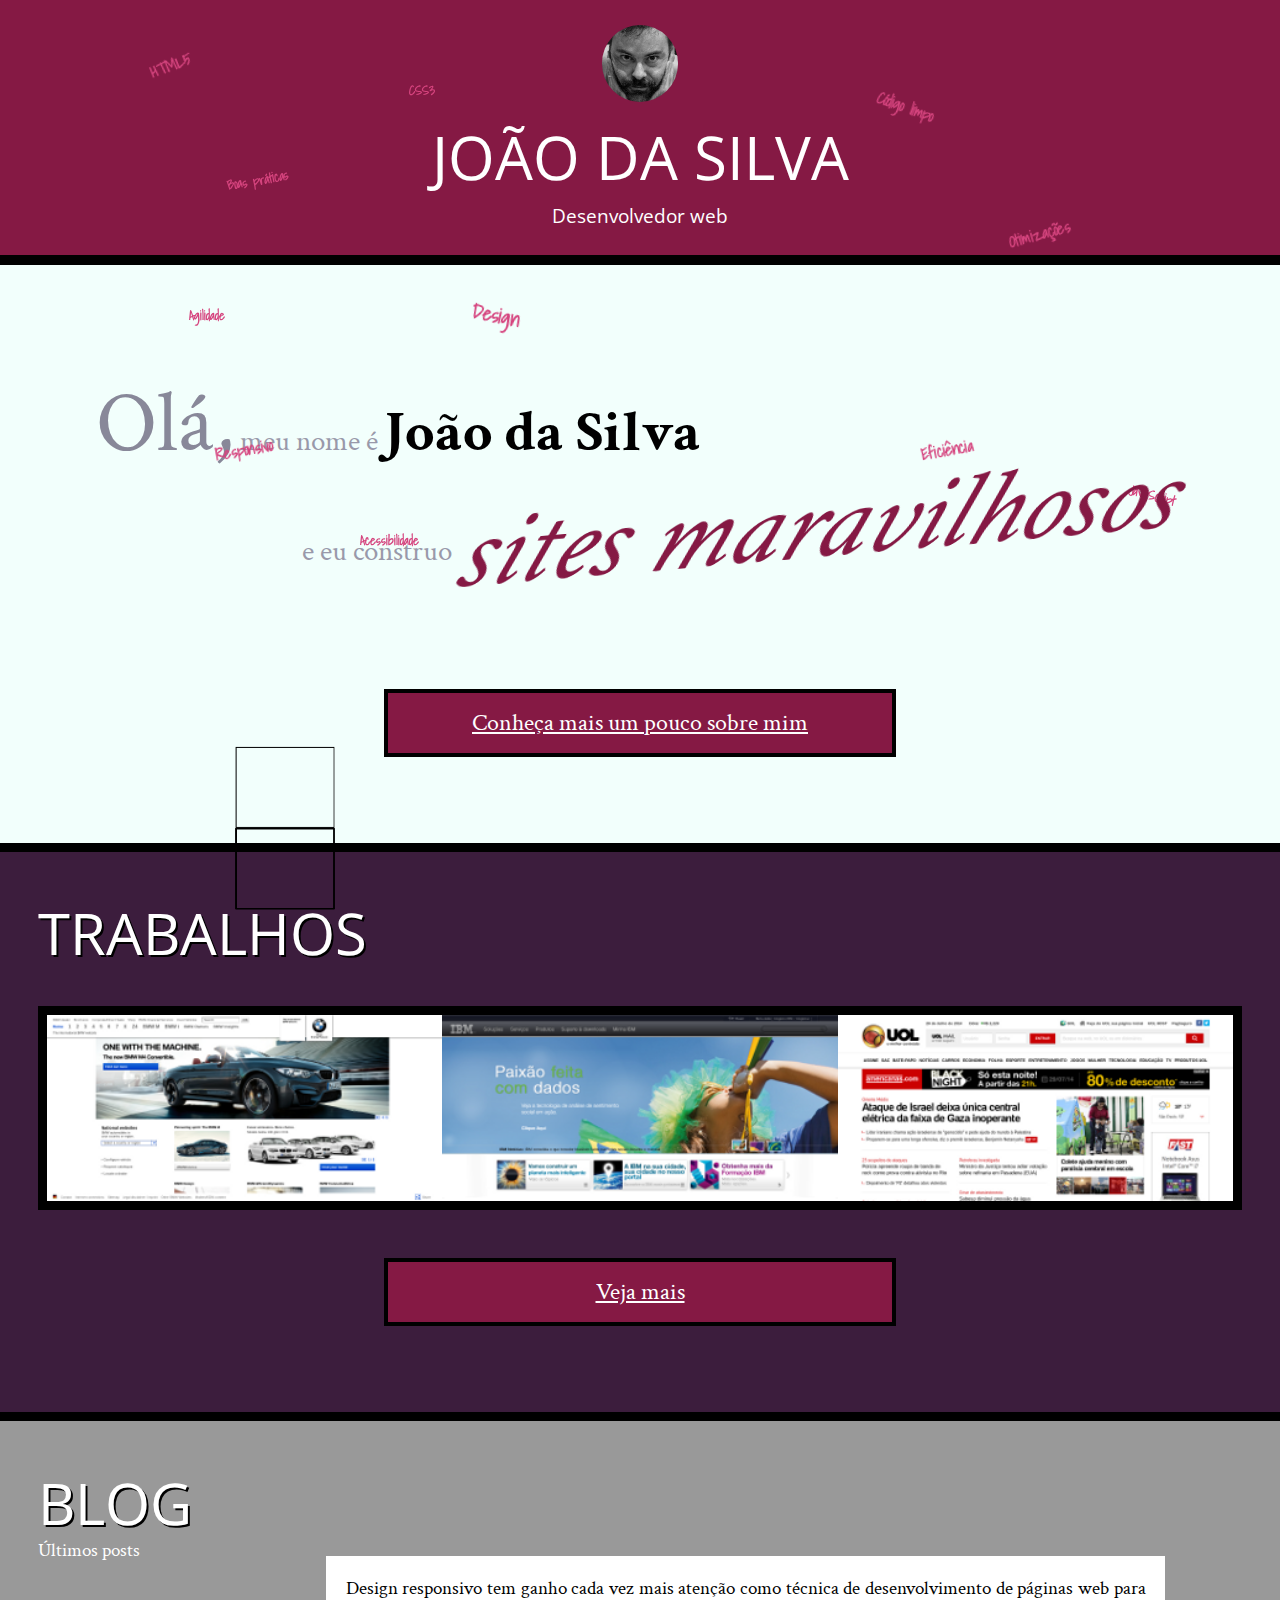
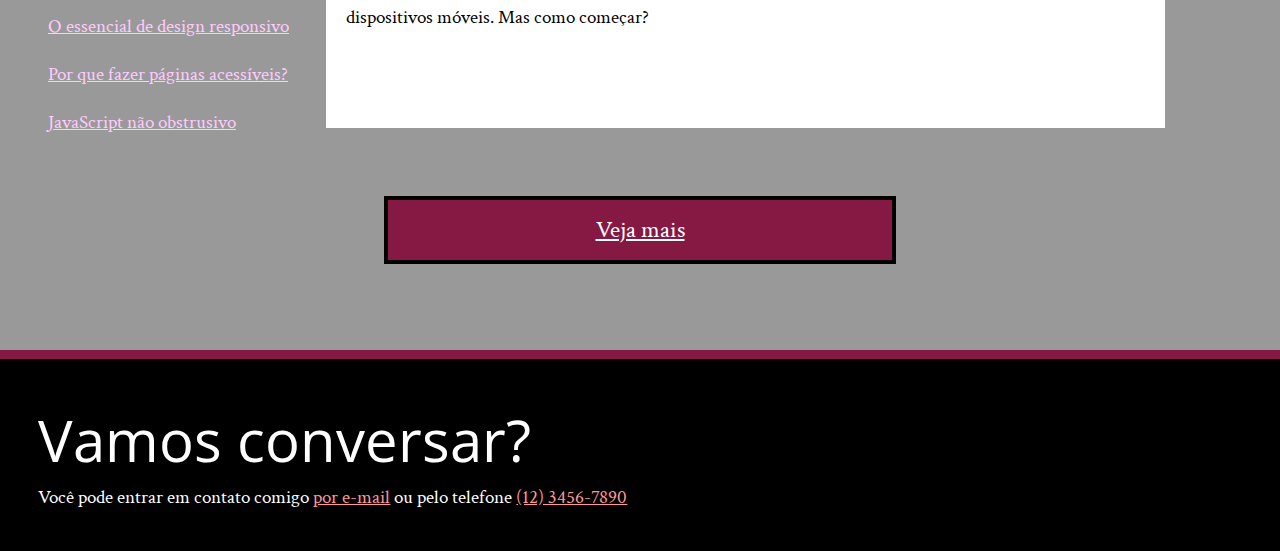
==== index.html @ 5e3d4ca6 "Add files via upload" ====
<!DOCTYPE html>
<html lang="pt">

<head>
    <meta charset="UTF-8">
    <title>João da Silva - Desenvolvedor Web</title>
    <link rel="shortcut icon" href="imagens/favicon.png">
    <link rel="stylesheet" href="css/reset.css">
    <link rel="stylesheet" href="css/site.css">
    <link rel="stylesheet" href="css/index.css">
    <link rel="stylesheet" href="http://fonts.googleapis.com/css?family=Crimson+Text:400,400italic,600">
    <link rel="stylesheet" href="http://fonts.googleapis.com/css?family=Open+Sans+Condensed:700">
    <link rel="stylesheet" href="http://fonts.googleapis.com/css?family=Shadows+Into+Light">
</head>

<body>
    <div class="cubo">
        <div class="face cima"></div>
        <div class="face baixo"></div>
        <div class="face esquerda"></div>
        <div class="face direita"></div>
        <div class="face frente"></div>
        <div class="face costas"></div>
    </div>
    <header class="titulo-principal">
        <img class="foto-home" src="imagens/eu.jpg" alt="Foto de João da Silva">
        <h1>João da Silva</h1>
        <p class="subtitulo-principal">Desenvolvedor web</p>
        <ul class="palavras-home">
            <li class="eficiencia">Eficiência</li>
            <li class="boas-praticas">Boas práticas</li>
            <li class="codigo-limpo">Código limpo</li>
            <li class="css3">CSS3</li>
            <li class="html5">HTML5</li>
            <li class="javascript">JavaScript</li>
            <li class="acessibilidade">Acessibilidade</li>
            <li class="responsivo">Responsivo</li>
            <li class="otimizacoes">Otimizações</li>
            <li class="agilidade">Agilidade</li>
            <li class="design">Design</li>
        </ul>
        <div>
            <a class="Twitter" href="https://twitter.com/joaodasilva">Siga-me no Twitter</a>
        </div>
    </header>
    <main>
        <section class="secao-inicio saudacao">
            <p class="saudacao"><span class="saudacao-inicio">Olá,</span> meu nome é <strong>João da Silva</strong>
                <span class="saudacao-ultima-linha">e eu construo <em class="sites-maravilhosos">sites
                        maravilhosos</em></span></p>
            <a class="botao-index" href="bio.html">Conheça mais um pouco sobre mim</a>
        </section>
        <section class="secao-inicio trabalhos">
            <h2>Trabalhos</h2>
            <ul>
                <li><img src="imagens/bmw.png" alt="Site da BMW"></li>
                <li><img src="imagens/ibm.png" alt="Site da IBM"></li>
                <li><img src="imagens/uol.png" alt="Site da UOL"></li>
            </ul>
            <a class="botao-index" href="portfolio.html">Veja mais</a>
        </section>
        <section class="secao-inicio blog">
            <h2>Blog</h2>
            <small>Últimos posts</small>
            <ol>
                <li>
                    <a href="blog.html">O essencial de design responsivo</a>
                    <p class="inicio-post">Design responsivo tem ganho cada vez mais atenção como técnica de
                        desenvolvimento de páginas web
                        para dispositivos móveis. Mas como começar?</p>
                </li>
                <li>
                    <a href="blog.html">Por que fazer páginas acessíveis?</a>
                </li>
                <li>
                    <a href="blog.html">JavaScript não obstrusivo</a>
                </li>
            </ol>
            <a class="botao-index" href="blog.html">Veja mais</a>
        </section>
    </main>
    <footer>
        <h2>Vamos conversar?</h2>
        <p>Você pode entrar em contato comigo <a href="contato.html">por e-mail</a> ou pelo telefone <a
                href="tel:+551234567890">(12) 3456-7890</a></p>
    </footer>
</body>

</html>
---- css/site.css ----
body {
    font-family: "Crimson Text", "Times New Roman", serif;
    background-color: #F2FFFC;
    font-size: 120%;
    line-height: 1.5;
}

h1,
h2,
.subtitulo-principal {
    font-family: "Open Sans Condensed", "Arial", sans-serif;
}

h1 {
    text-transform: uppercase;
    font-size: 60px;
}

.titulo-principal {
    text-align: center;
    background-color: #851944;
    color: #FFF;
    padding: 25px;
    border-bottom: 10px solid #000;
}

.subtitulo-texto {
    font-size: 30px;
    clear: both;
}

main a {
    color: #851944;
}

main p {
    text-align: justify;
    margin: 20px 0;
}

.navegacao-site {
    text-align: center;
    background-color: #3C1D3D;
    color: #F2FFFC;
    padding: 20px;
}

.navegacao-site a {
    color: inherit;
    font-family: "Open Sans Condensed", "Arial", sans-serif;
    text-transform: lowercase;
}

.navegacao-site h1 {
    font-size: 30px;
    margin-bottom: 25px;
}

.rodape-pagina {
    background-color: #000;
    color: #F2FFFC;
    padding: 20px;
    clear: both;
    position: fixed;
    bottom: 0;
    left: 0;
    width: 100%;
    box-sizing: border-box;
}

.container {
    width: 720px;
    margin-left: auto;
    margin-right: auto;
    padding: 30px 0;
}

strong {
    font-weight: bold;
}

em {
    font-style: italic;
}

.icones-redes-sociais li {
    display: inline-block;
}

.icones-redes-sociais a {
    width: 40px;
    height: 40px;
    display: block;
    text-indent: -99999px;
}

.github {
    background-image: url(../imagens/github.png);
}

.twitter {
    background-image: url(../imagens/twitter.png);
}

.linkedin {
    background-image: url(../imagens/linkedin.png);
}

main {
    width: 80%;
    float: left;
    padding-bottom: 80px;
}

.minha-foto,
.navegacao-site {
    border-left: 10px solid black;
    border-bottom: 10px solid black;
    box-sizing: border-box;
}

.navegacao-site {
    width: 20%;
    float: right;
    position: relative;
    top: 300px;
}

.minha-foto {
    position: absolute;
    top: 0;
    right: 0;
    height: 300px;
}
---- css/index.css ----
/* Foto do Index  */

.foto-home {
    height: 4em;
    border-radius: 1000%;
}

/* Seção de Titulo Principal */

.palavras-home {
    font-weight: bold;
    font-family: "Shadows Into Light";
    color: #D5447E;
    font-size: 0.7em;
    perspective: 6px;
    position: absolute;
    top: 0;
    left: 0;
    right: 0;
    bottom: 0;
}

.Twitter {
    display: inline-block;
    text-decoration: none;
    text-align: center;
    font-weight: bold;
    font-size: 25px;
    color: #FFF;
    background-color: #3C1D3D;
    position: absolute;
    padding: 0.5em 2.0em;
    border-top: #000 solid 0.1em;
    border-bottom: #000 solid 0.1em;
    transform: translate(137%, -606%) rotate(42deg);
}

/* Palavras */

.eficiencia {
    position: absolute;
    top: 50%;
    left: 70%;
    transform: translate(-50%, -50%) rotate(-10deg) translateZ(1px);
}

.boas-praticas {
    position: absolute;
    top: 20%;
    right: 75%;
    transform: translate(-50%, -50%) rotate(-10deg);
}

.codigo-limpo {
    position: absolute;
    top: 17%;
    left: 68%;
    transform: translate(-50%, -50%) rotate(20deg)translateZ(0.8px);
}

.css3 {
    position: absolute;
    top: 10%;
    right: 65%;
    transform: translate(-50%, -50%);
}

.html5 {
    position: absolute;
    top: 13%;
    right: 79%;
    transform: translate(-50%, -50%) rotate(-20deg) translateZ(0.8px);
}

.javascript {
    position: absolute;
    top: 55%;
    left: 90%;
    transform: translate(-50%, -50%) rotate(15deg);
}

.acessibilidade {
    position: absolute;
    top: 60%;
    right: 65%;
    transform: translate(-50%, -50%);
}

.responsivo {
    position: absolute;
    top: 50%;
    right: 72%;
    transform: translate(-50%, -50%) rotate(-10deg)translateZ(1px);
}

.otimizacoes {
    position: absolute;
    top: 30%;
    left: 76%;
    transform: translate(-50%, -50%) rotate(-15deg) translateZ(1px);
}

.agilidade {
    position: absolute;
    top: 35%;
    right: 81%;
    transform: translate(-50%, -50%);
}

.design {
    position: absolute;
    top: 40%;
    right: 55%;
    transform: translate(-50%, -50%) rotate(12deg) translateZ(2px);
}

/* Seção de Saudação  */

.sites-maravilhosos {
    display: inline-block;
    transform: skew(-25deg) rotate(-5deg) scale(0.95);
}

.saudacao p {
    font-size: 1.5em;
    color: #99A;
    line-height: 1;
    padding: 2em;
}

.saudacao-inicio {
    font-size: 3em;
    color: #889;
}

.saudacao-ultima-linha {
    text-align: right;
    display: block;
}

.saudacao strong {
    font-size: 2em;
    color: #000;
}

.saudacao em {
    color: #851944;
    font-size: 4em;
}

/* Seção de Botoes */

.botao-index {
    font-size: 1.25em;
    background-color: #851944;
    color: #FFF;
    padding: .5em;
    border: .2em solid black;
    width: 40ch;
    margin: 2em auto;
    display: block;
    text-align: center;
}

/* Seção para Inicios de Partes  */

.secao-inicio {
    padding: 2em;
}

.secao-inicio h2 {
    font-size: 3em;
    text-shadow: 2px 2px #000;
    text-transform: uppercase;
    margin-bottom: .5em;
}

.trabalhos {
    background-color: #3C1D3D;
    border-top: .5em solid #000;
    border-bottom: .5em solid #000;
}

.trabalhos h2 {
    color: #FFF;
}

.trabalhos ul {
    overflow: hidden;
    border: .5em solid black;
}

/* Seção para os Trabalhos  */

.trabalhos li {
    float: left;
    width: 33.333%;
}

.trabalhos img {
    width: 100%;
    display: block;
}

/* Seção para Blogs  */

.blog {
    background-color: #999;
    color: #FFF;
    border-bottom: .5em solid #851944;
    position: relative;
}

.blog small {
    position: relative;
    top: -2em;
}

.inicio-post {
    background: #FFF;
    color: #000;
    position: absolute;
    top: 1em;
    left: 11em;
    height: 7em;
    padding: 1em;
    margin: 6em;
}

.blog li a {
    color: #FCF;
    padding: .5em;
    display: block;
}

/* Seção para rodapés  */

footer {
    background-color: #000;
    color: #FFF;
    padding: 2em;
}

footer h2 {
    font-size: 3em;
}

footer a {
    color: #F99;
}

/* Seção do main  */

main {
    width: 100%;
    padding-bottom: 0;
    float: none;
}

/* Seção do Cubo */

.cubo {
    perspective: 6px;
    transform-style: preserve-3d;
    position: relative;
    top: 0;
    left: 0;
    right: 0;
    bottom: 0;
}

.face {
    display: inline-block;
    position: absolute;
    padding: 0.5em 2.0em;
    border: #000 solid 0.1em;
}

.cima {
    top: -150%;
    right: 70%;
    width: 20px;
    height: 60px;
    transform: translate(-50%, 920%);
}

.baixo {
    top: -150%;
    right: 70%;
    width: 20px;
    height: 60px;
    transform: translate(-50%, 1020%);
}

.esquerda {
    top: -150%;
    right: 70%;
    width: 20px;
    height: 60px;
    transform: translate(-50%, 1020%);
}

.direita {
    top: -150%;
    right: 70%;
    width: 20px;
    height: 60px;
    transform: translate(-50%, 1020%);
}

.frente {
    top: -150%;
    right: 70%;
    width: 20px;
    height: 60px;
    transform: translate(-50%, 1020%);
}

.costas {
    top: -150%;
    right: 70%;
    width: 20px;
    height: 60px;
    transform: translate(-50%, 1020%);
}
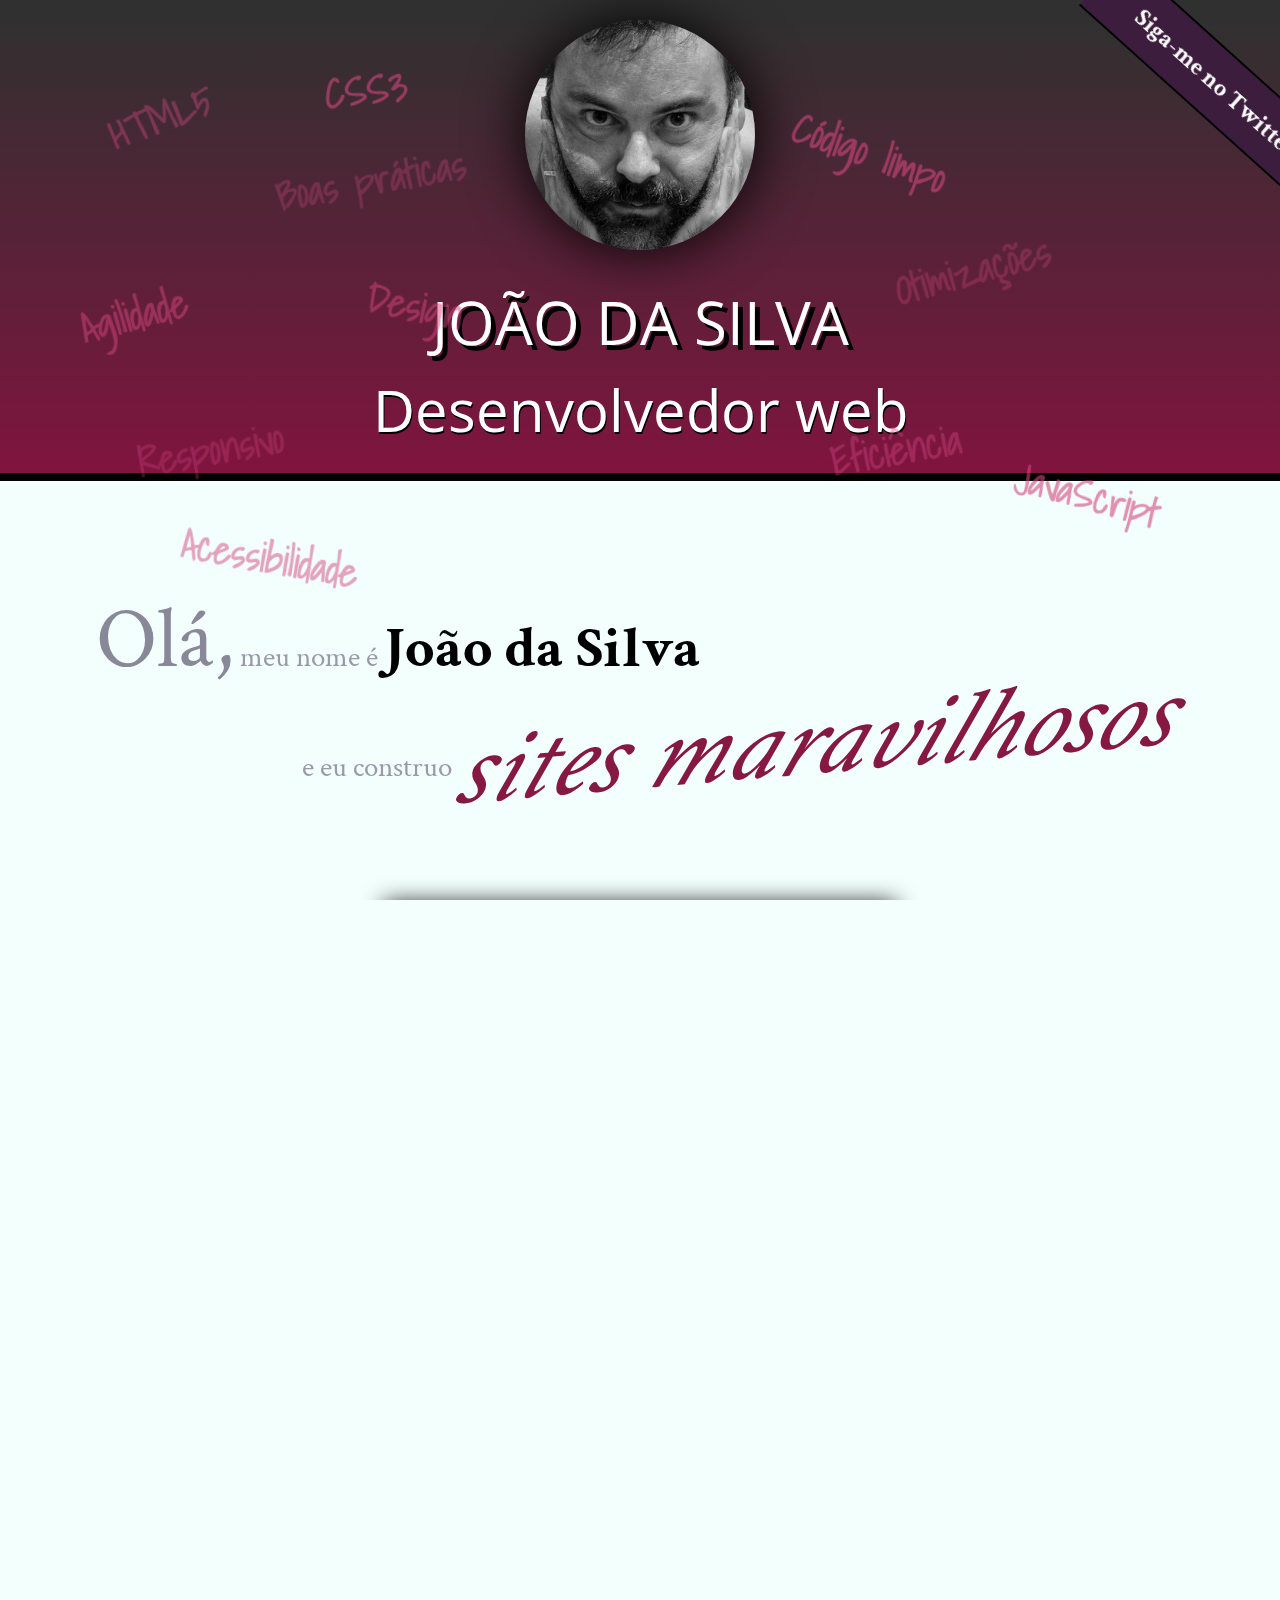
==== commit 593f4759: "Add files via upload" ====
--- a/index.html
+++ b/index.html
@@ -14,14 +14,14 @@
 </head>
 
 <body>
-    <div class="cubo">
-        <div class="face cima"></div>
-        <div class="face baixo"></div>
-        <div class="face esquerda"></div>
-        <div class="face direita"></div>
-        <div class="face frente"></div>
-        <div class="face costas"></div>
-    </div>
+    <!--div class="cubo">
+	<div class="face frente"></div>
+	<div class="face direita"></div>
+	<div class="face esquerda"></div>
+	<div class="face cima"></div>
+	<div class="face baixo"></div>
+	<div class="face tras"></div>
+    </div> -->
     <header class="titulo-principal">
         <img class="foto-home" src="imagens/eu.jpg" alt="Foto de João da Silva">
         <h1>João da Silva</h1>
@@ -44,6 +44,9 @@
         </div>
     </header>
     <main>
+        <!-- <span class="esconde-pagina">
+                <p> Teste de esconder o fundo da pagina </p>
+        </span>-->
         <section class="secao-inicio saudacao">
             <p class="saudacao"><span class="saudacao-inicio">Olá,</span> meu nome é <strong>João da Silva</strong>
                 <span class="saudacao-ultima-linha">e eu construo <em class="sites-maravilhosos">sites
--- a/css/site.css
+++ b/css/site.css
@@ -5,23 +5,27 @@
     line-height: 1.5;
 }
 
-h1,
-h2,
-.subtitulo-principal {
+h1, h2, .subtitulo-principal {
     font-family: "Open Sans Condensed", "Arial", sans-serif;
 }
 
 h1 {
     text-transform: uppercase;
     font-size: 60px;
+    text-shadow: 5px 5px black;
 }
 
 .titulo-principal {
+    font-size: 300%;
     text-align: center;
     background-color: #851944;
     color: #FFF;
-    padding: 25px;
-    border-bottom: 10px solid #000;
+    padding: 1.25rem;
+    border-bottom: .5rem solid #000;
+}
+
+.subtitulo-principal {
+    text-shadow: 1.5px 1.5px black;
 }
 
 .subtitulo-texto {
@@ -57,8 +61,8 @@
 }
 
 .rodape-pagina {
-    background-color: #000;
-    color: #F2FFFC;
+    background-color: rgba(0, 0, 0, 0.2);
+    color: rgba(0, 0, 0, 0.7);
     padding: 20px;
     clear: both;
     position: fixed;
@@ -112,8 +116,7 @@
     padding-bottom: 80px;
 }
 
-.minha-foto,
-.navegacao-site {
+.minha-foto, .navegacao-site {
     border-left: 10px solid black;
     border-bottom: 10px solid black;
     box-sizing: border-box;
@@ -131,4 +134,4 @@
     top: 0;
     right: 0;
     height: 300px;
-}
+}--- a/css/index.css
+++ b/css/index.css
@@ -3,16 +3,33 @@
 .foto-home {
     height: 4em;
     border-radius: 1000%;
+    box-shadow: 0 0 1em black;
+}
+
+/* Seção de 3D */
+
+body, html {
+    height: 100%;
+    overflow-x: hidden;
+}
+
+body {
+    perspective: 6px;
+    perspective-origin: 50% 160px;
 }
 
 /* Seção de Titulo Principal */
+
+.titulo-principal {
+    background-image: linear-gradient(to bottom, rgb(49, 48, 48) 5%, #80143f);
+    background-size: 100%;
+}
 
 .palavras-home {
     font-weight: bold;
     font-family: "Shadows Into Light";
     color: #D5447E;
     font-size: 0.7em;
-    perspective: 6px;
     position: absolute;
     top: 0;
     left: 0;
@@ -42,27 +59,31 @@
     top: 50%;
     left: 70%;
     transform: translate(-50%, -50%) rotate(-10deg) translateZ(1px);
+    opacity: 0.4;
 }
 
 .boas-praticas {
     position: absolute;
     top: 20%;
-    right: 75%;
-    transform: translate(-50%, -50%) rotate(-10deg);
+    right: 56%;
+    transform: translate(-50%, -50%) rotate(-10deg)translateZ(1px);
+    opacity: 0.3;
 }
 
 .codigo-limpo {
     position: absolute;
     top: 17%;
     left: 68%;
-    transform: translate(-50%, -50%) rotate(20deg)translateZ(0.8px);
+    transform: translate(-50%, -50%) rotate(20deg)translateZ(1px);
+    opacity: 0.6;
 }
 
 .css3 {
     position: absolute;
     top: 10%;
     right: 65%;
-    transform: translate(-50%, -50%);
+    transform: translate(-50%, -50%)rotate(-5deg) translateZ(0.8px);
+    opacity: 0.6;
 }
 
 .html5 {
@@ -70,20 +91,23 @@
     top: 13%;
     right: 79%;
     transform: translate(-50%, -50%) rotate(-20deg) translateZ(0.8px);
+    opacity: 0.4;
 }
 
 .javascript {
     position: absolute;
     top: 55%;
-    left: 90%;
-    transform: translate(-50%, -50%) rotate(15deg);
+    left: 85%;
+    transform: translate(-50%, -50%) rotate(15deg)translateZ(0.8px);
+    opacity: 0.6;
 }
 
 .acessibilidade {
     position: absolute;
-    top: 60%;
+    top: 62%;
     right: 65%;
-    transform: translate(-50%, -50%);
+    transform: translate(-50%, -50%)rotate(10deg) translateZ(0.2px);
+    opacity: 0.5;
 }
 
 .responsivo {
@@ -91,6 +115,7 @@
     top: 50%;
     right: 72%;
     transform: translate(-50%, -50%) rotate(-10deg)translateZ(1px);
+    opacity: 0.3;
 }
 
 .otimizacoes {
@@ -98,20 +123,23 @@
     top: 30%;
     left: 76%;
     transform: translate(-50%, -50%) rotate(-15deg) translateZ(1px);
+    opacity: 0.3;
 }
 
 .agilidade {
     position: absolute;
     top: 35%;
     right: 81%;
-    transform: translate(-50%, -50%);
+    transform: translate(-50%, -50%)rotate(-15deg) translateZ(0.5px);
+    opacity: 0.5;
 }
 
 .design {
     position: absolute;
-    top: 40%;
-    right: 55%;
+    top: 34%;
+    right: 60%;
     transform: translate(-50%, -50%) rotate(12deg) translateZ(2px);
+    opacity: 0.5;
 }
 
 /* Seção de Saudação  */
@@ -160,6 +188,7 @@
     margin: 2em auto;
     display: block;
     text-align: center;
+    box-shadow: 0 0 1em black, inset 0 0 0.5em white;
 }
 
 /* Seção para Inicios de Partes  */
@@ -173,12 +202,19 @@
     text-shadow: 2px 2px #000;
     text-transform: uppercase;
     margin-bottom: .5em;
-}
+    text-shadow: 5px 5px black;
+}
+
+/* Seção para os Trabalhos  */
 
 .trabalhos {
     background-color: #3C1D3D;
     border-top: .5em solid #000;
     border-bottom: .5em solid #000;
+    background-image: linear-gradient(to bottom left, rgba(26, 23, 23, 0.87) 10px, rgba(250, 244, 244, 0));
+    background-repeat: repeat;
+    background-size: 100%;
+    background-attachment: fixed;
 }
 
 .trabalhos h2 {
@@ -189,8 +225,6 @@
     overflow: hidden;
     border: .5em solid black;
 }
-
-/* Seção para os Trabalhos  */
 
 .trabalhos li {
     float: left;
@@ -243,6 +277,7 @@
 
 footer h2 {
     font-size: 3em;
+    text-shadow: 2px 2px #851944;
 }
 
 footer a {
@@ -257,69 +292,67 @@
     float: none;
 }
 
-/* Seção do Cubo */
-
+/* Seção do Cubo 
+
+.face {
+  display: block;
+  width: 200px;
+  height: 200px;
+  position: absolute;
+  top: 0;
+  left: 0;
+}
+.frente {
+  background-color: red;
+  transform: translateZ(100px);
+}
+.direita {
+  background-color: blue;
+  transform: translateX(100px) rotateY(90deg);
+}
+.esquerda {
+  background-color: green;
+  transform: translateX(-100px) rotateY(-90deg);
+}
+.cima {
+  background-color: yellow;
+  transform: translateY(100px) rotateX(90deg);
+}
+.baixo {
+  background-color: magenta;
+  transform: translateY(-100px) rotateX(-90deg);
+}
+.tras {
+  background-color: cyan;
+  transform: translateZ(-100px) rotateY(180deg);
+}
 .cubo {
-    perspective: 6px;
-    transform-style: preserve-3d;
-    position: relative;
-    top: 0;
-    left: 0;
-    right: 0;
-    bottom: 0;
-}
-
-.face {
-    display: inline-block;
-    position: absolute;
-    padding: 0.5em 2.0em;
-    border: #000 solid 0.1em;
-}
-
-.cima {
-    top: -150%;
-    right: 70%;
-    width: 20px;
-    height: 60px;
-    transform: translate(-50%, 920%);
-}
-
-.baixo {
-    top: -150%;
-    right: 70%;
-    width: 20px;
-    height: 60px;
-    transform: translate(-50%, 1020%);
-}
-
-.esquerda {
-    top: -150%;
-    right: 70%;
-    width: 20px;
-    height: 60px;
-    transform: translate(-50%, 1020%);
-}
-
-.direita {
-    top: -150%;
-    right: 70%;
-    width: 20px;
-    height: 60px;
-    transform: translate(-50%, 1020%);
-}
-
-.frente {
-    top: -150%;
-    right: 70%;
-    width: 20px;
-    height: 60px;
-    transform: translate(-50%, 1020%);
-}
-
-.costas {
-    top: -150%;
-    right: 70%;
-    width: 20px;
-    height: 60px;
-    transform: translate(-50%, 1020%);
-}+  transform-style: preserve-3d;
+  width: 200px;
+  height: 200px;
+  position: relative;
+  top: 100px;
+  left: 100px;
+  transform: rotateX(10deg) rotateY(10deg);
+}
+
+*/
+
+/* Escondendo uma pagina em um dialogo 
+
+.esconde-pagina {
+    width: 40%;
+    background-color: #000;
+    color: #fff;
+    position: fixed;
+    top: 30%;
+    left: 30%;
+    transform: translate(-10%, -20%);
+    z-index: 9999;
+    box-shadow: 0px 0px 0px 9999px rgba(0, 0, 0, 0.75);
+    padding: 10% 3%;
+    text-align: center;
+    font-size: 2em;
+}
+
+*/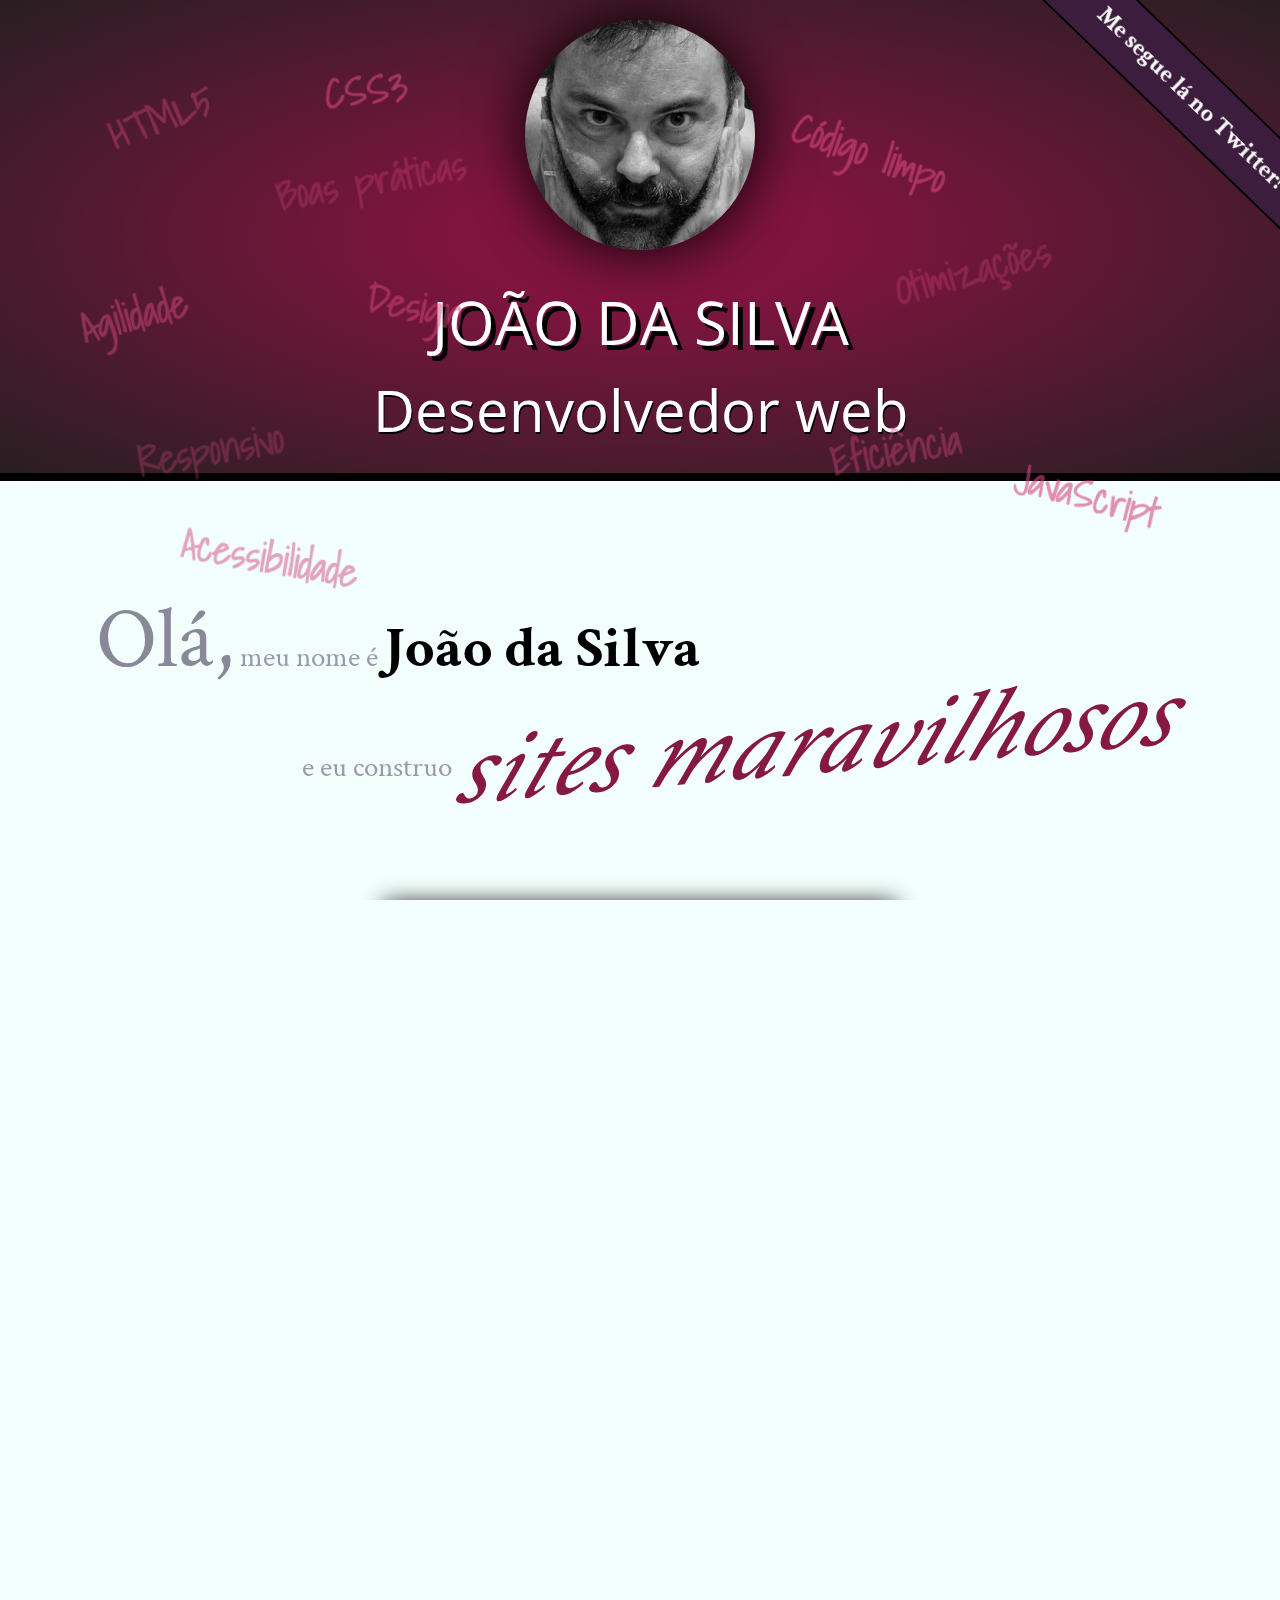
==== commit f6218572: "Add files via upload" ====
--- a/index.html
+++ b/index.html
@@ -40,7 +40,7 @@
             <li class="design">Design</li>
         </ul>
         <div>
-            <a class="Twitter" href="https://twitter.com/joaodasilva">Siga-me no Twitter</a>
+            <a class="Twitter" href="https://twitter.com/joaodasilva">Me segue lá no Twitter!</a>
         </div>
     </header>
     <main>
@@ -74,9 +74,17 @@
                 </li>
                 <li>
                     <a href="blog.html">Por que fazer páginas acessíveis?</a>
+                    <p class="inicio-post">Tem se falado cada vez sobre acessibilidade na web. Há diversas técnicas e
+                        diretivas a serem
+                        seguidas, inclusive da própria W3C. Mas vale a pena investir nisso?</p>
                 </li>
                 <li>
                     <a href="blog.html">JavaScript não obstrusivo</a>
+                    <p class="inicio-post">JavaScript é uma linguagem essencial hoje em dia para criar páginas ricas,
+                        interativas e dinâmicas.
+                        Porém, há alguns cuidados que devem ser tomados ao colocarmos código JavaScript em nossas
+                        páginas.
+                    </p>
                 </li>
             </ol>
             <a class="botao-index" href="blog.html">Veja mais</a>
--- a/css/site.css
+++ b/css/site.css
@@ -37,6 +37,10 @@
     color: #851944;
 }
 
+main a:hover, main a:focus {
+    color: red;
+}
+
 main p {
     text-align: justify;
     margin: 20px 0;
@@ -55,21 +59,27 @@
     text-transform: lowercase;
 }
 
+.navegacao-site a:hover, .navegacao-site a:focus {
+    text-shadow: 0 0 10px rgba(245, 0, 135, 0.719);
+}
+
 .navegacao-site h1 {
     font-size: 30px;
     margin-bottom: 25px;
 }
 
 .rodape-pagina {
-    background-color: rgba(0, 0, 0, 0.2);
-    color: rgba(0, 0, 0, 0.7);
+    color: rgba(0, 0, 0, 0.884);
     padding: 20px;
     clear: both;
     position: fixed;
     bottom: 0;
     left: 0;
-    width: 100%;
     box-sizing: border-box;
+    background-image: radial-gradient(ellipse at left bottom, rgba(60, 29, 61, 0.8), rgba(71, 34, 71, 0.548) 65%, black 65%, black 70%, transparent 70%, transparent);
+    width: 110%;
+    background-size: 20% 100%;
+    background-repeat: no-repeat;
 }
 
 .container {
@@ -98,6 +108,32 @@
     text-indent: -99999px;
 }
 
+.icones-redes-sociais a {
+    position: relative;
+}
+
+.icones-redes-sociais a:hover::after, .icones-redes-sociais a:focus::after {
+    content: attr(data-legenda);
+    position: absolute;
+    top: 100%;
+    right: 0;
+    text-indent: 0;
+    width: 300%;
+    background: black;
+    font-size: .75em;
+}
+
+.icones-redes-sociais a:hover::before, .icones-redes-sociais a:focus::before {
+    content: '';
+    width: 1em;
+    height: 0.8em;
+    background-color: black;
+    position: absolute;
+    bottom: 0;
+    left: 0;
+    transform: translateY(.6em) rotate(60deg);
+}
+
 .github {
     background-image: url(../imagens/github.png);
 }
@@ -111,7 +147,7 @@
 }
 
 main {
-    width: 80%;
+    width: calc(100% - 0.9 * 300px);
     float: left;
     padding-bottom: 80px;
 }
@@ -123,7 +159,7 @@
 }
 
 .navegacao-site {
-    width: 20%;
+    width: calc(0.9 * 300px);
     float: right;
     position: relative;
     top: 300px;
@@ -134,4 +170,12 @@
     top: 0;
     right: 0;
     height: 300px;
+}
+
+input:focus, textarea:focus {
+    background-color: rgba(241, 241, 166, 0.685);
+}
+
+input:invalid {
+    box-shadow: 0 0 3px red;
 }--- a/css/index.css
+++ b/css/index.css
@@ -21,7 +21,7 @@
 /* Seção de Titulo Principal */
 
 .titulo-principal {
-    background-image: linear-gradient(to bottom, rgb(49, 48, 48) 5%, #80143f);
+    background-image: radial-gradient(#80143f 20%, rgba(32, 31, 31, 0.918));
     background-size: 100%;
 }
 
@@ -35,6 +35,15 @@
     left: 0;
     right: 0;
     bottom: 0;
+    animation: aparece 2s;
+    animation-timing-function: ease-out;
+}
+
+@keyframes aparece {
+    from {
+        opacity: 0;
+        transform: scale(0.001);
+    }
 }
 
 .Twitter {
@@ -49,7 +58,10 @@
     padding: 0.5em 2.0em;
     border-top: #000 solid 0.1em;
     border-bottom: #000 solid 0.1em;
-    transform: translate(137%, -606%) rotate(42deg);
+    transform: translate(calc(.707 * (15.5em - 100%) + 100%), calc(-.707 * 22em)) rotate(44deg);
+    animation: aparece 2.5s;
+    animation-timing-function: ease-in-out;
+    animation-fill-mode: both;
 }
 
 /* Palavras */
@@ -147,6 +159,10 @@
 .sites-maravilhosos {
     display: inline-block;
     transform: skew(-25deg) rotate(-5deg) scale(0.95);
+}
+
+.sites-maravilhosos:hover, .sites-maravilhosos:focus {
+    animation-play-state: paused;
 }
 
 .saudacao p {
@@ -174,6 +190,19 @@
 .saudacao em {
     color: #851944;
     font-size: 4em;
+    position: relative;
+    animation: flutuar 0.8s infinite;
+    animation-direction: alternate;
+    animation-timing-function: ease-in-out;
+}
+
+@keyframes flutuar {
+    from {
+        top: -5px;
+    }
+    to {
+        top: 5px;
+    }
 }
 
 /* Seção de Botoes */
@@ -189,6 +218,14 @@
     display: block;
     text-align: center;
     box-shadow: 0 0 1em black, inset 0 0 0.5em white;
+    text-decoration: none;
+    transition: 0.2s ease-in;
+}
+
+.botao-index:focus, .botao-index:hover {
+    background-color: #C54974;
+    color: white;
+    box-shadow: 0 0 1em #FA9;
 }
 
 /* Seção para Inicios de Partes  */
@@ -211,7 +248,7 @@
     background-color: #3C1D3D;
     border-top: .5em solid #000;
     border-bottom: .5em solid #000;
-    background-image: linear-gradient(to bottom left, rgba(26, 23, 23, 0.87) 10px, rgba(250, 244, 244, 0));
+    background-image: linear-gradient(to bottom left, #3C1D3D 10px, rgba(0, 0, 0, 0.1));
     background-repeat: repeat;
     background-size: 100%;
     background-attachment: fixed;
@@ -243,6 +280,10 @@
     color: #FFF;
     border-bottom: .5em solid #851944;
     position: relative;
+    background-image: linear-gradient(to bottom right, #999 10px, rgba(255, 255, 255, 0.1));
+    background-repeat: repeat;
+    background-size: 100%;
+    background-attachment: fixed;
 }
 
 .blog small {
@@ -259,6 +300,17 @@
     height: 7em;
     padding: 1em;
     margin: 6em;
+    display: none;
+}
+
+.blog a:hover+.inicio-post, .blog a:focus+.inicio-post {
+    display: block;
+}
+
+.blog ol a:hover, .blog ol a:focus {
+    background-color: rgba(242, 255, 252, 0.151);
+    color: #F26;
+    width: 22.3%;
 }
 
 .blog li a {
@@ -268,6 +320,10 @@
 }
 
 /* Seção para rodapés  */
+
+footer a:hover, footer a:focus {
+    color: red;
+}
 
 footer {
     background-color: #000;
